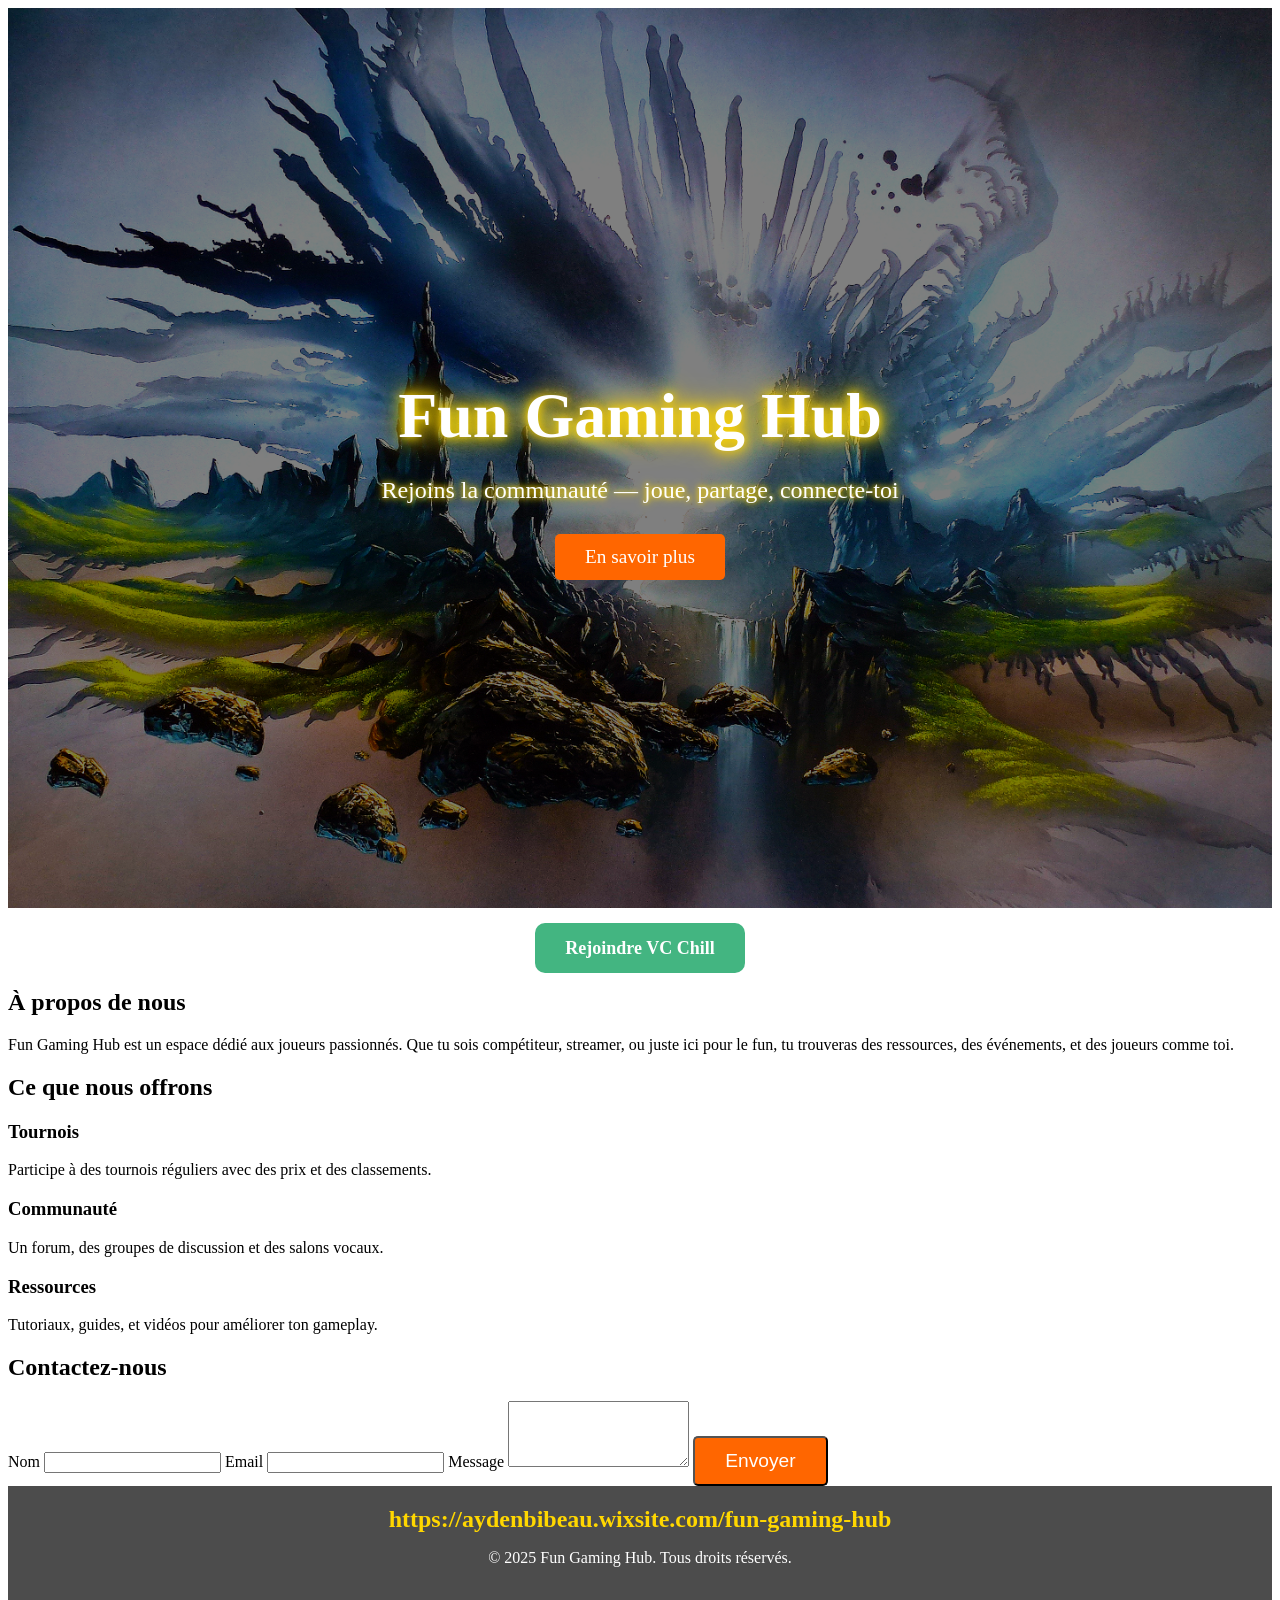
==== index.html @ 8ad6d96a "Update index.html" ====
<!DOCTYPE html>
<html lang="fr">
<head>
  <meta charset="UTF-8" />
  <meta name="viewport" content="width=device-width, initial-scale=1.0" />
  <title>Fun Gaming Hub</title>
  <link rel="stylesheet" href="style.css" />
  <style>
    /* Footer link */
    .footer-link {
      color: #FFD700;
      text-decoration: none;
      font-size: 24px;
      font-weight: bold;
      transition: all 0.3s ease;
    }
    .footer-link:hover {
      color: #FFFFFF;
      text-shadow: 0 0 10px #FFD700, 0 0 20px #FFD700, 0 0 30px #FFD700;
      transform: scale(1.1);
    }

    /* Hero / Background */
    .hero {
      background-image: url('telechjarger.png'); /* ton image de fond */
      background-size: cover;
      background-position: center;
      background-repeat: no-repeat;
      height: 100vh;
      display: flex;
      align-items: center;
      justify-content: center;
      text-align: center;
      position: relative;
    }
    .hero::after {
      content: "";
      position: absolute;
      top: 0;
      left: 0;
      width: 100%;
      height: 100%;
      background: rgba(0, 0, 0, 0.5); /* overlay sombre pour texte */
    }
    .hero-content {
      position: relative;
      z-index: 1;
      max-width: 800px;
      padding: 20px;
      color: #fff;
    }
    .hero h1 {
      font-size: 4rem;
      margin-bottom: 20px;
      text-shadow: 0 0 10px #FFD700, 0 0 20px #FFD700, 0 0 30px #FFD700; /* néon */
    }
    .hero p {
      font-size: 1.5rem;
      margin-bottom: 30px;
      text-shadow: 0 0 5px #FFD700, 0 0 10px #FFD700;
    }
    .btn {
      display: inline-block;
      padding: 12px 30px;
      background-color: #ff6600;
      color: #fff;
      text-decoration: none;
      font-size: 1.2rem;
      border-radius: 5px;
      transition: background-color 0.3s;
    }
    .btn:hover {
      background-color: #e55a00;
    }
  </style>
</head>
<body>

  <!-- Header / Hero -->
  <header class="hero">
    <div class="hero-content">
      <h1>Fun Gaming Hub</h1>
      <p>Rejoins la communauté — joue, partage, connecte-toi</p>
      <a href="#about" class="btn">En savoir plus</a>
    </div>
  </header>

  <!-- Bouton Discord -->
  <div style="text-align:center; margin: 30px 0;">
    <a href="https://discord.com/channels/1441257208003432491/1441258520224993310" target="_blank"
       style="padding: 15px 30px; background-color: #43B581; color: white;
              text-decoration: none; font-size: 18px; border-radius: 10px; font-weight: bold;">
      Rejoindre VC Chill
    </a>
  </div>

  <!-- Section À propos -->
  <section id="about" class="section about">
    <div class="container">
      <h2>À propos de nous</h2>
      <p>
        Fun Gaming Hub est un espace dédié aux joueurs passionnés. Que tu sois
        compétiteur, streamer, ou juste ici pour le fun, tu trouveras des ressources,
        des événements, et des joueurs comme toi.
      </p>
    </div>
  </section>

  <!-- Section Services / Fonctionnalités -->
  <section id="features" class="section features">
    <div class="container">
      <h2>Ce que nous offrons</h2>
      <div class="feature-list">
        <div class="feature-item">
          <h3>Tournois</h3>
          <p>Participe à des tournois réguliers avec des prix et des classements.</p>
        </div>
        <div class="feature-item">
          <h3>Communauté</h3>
          <p>Un forum, des groupes de discussion et des salons vocaux.</p>
        </div>
        <div class="feature-item">
          <h3>Ressources</h3>
          <p>Tutoriaux, guides, et vidéos pour améliorer ton gameplay.</p>
        </div>
      </div>
    </div>
  </section>

  <!-- Section Contact -->
  <section id="contact" class="section contact">
    <div class="container">
      <h2>Contactez-nous</h2>
      <form action="#" method="post">
        <label for="name">Nom</label>
        <input type="text" id="name" name="name" required />

        <label for="email">Email</label>
        <input type="email" id="email" name="email" required />

        <label for="message">Message</label>
        <textarea id="message" name="message" rows="4" required></textarea>

        <button type="submit" class="btn">Envoyer</button>
      </form>
    </div>
  </section>

  <!-- Footer -->
  <footer class="footer" style="text-align: center; padding: 20px; background-color: rgba(0,0,0,0.7); color: white;">
    <a href="https://aydenbibeau.wixsite.com/fun-gaming-hub" target="_blank" class="footer-link">
      https://aydenbibeau.wixsite.com/fun-gaming-hub
    </a>
    <p>&copy; 2025 Fun Gaming Hub. Tous droits réservés.</p>
  </footer>

  <!-- JS -->
  <script src="script.js"></script>

</body>
</html>
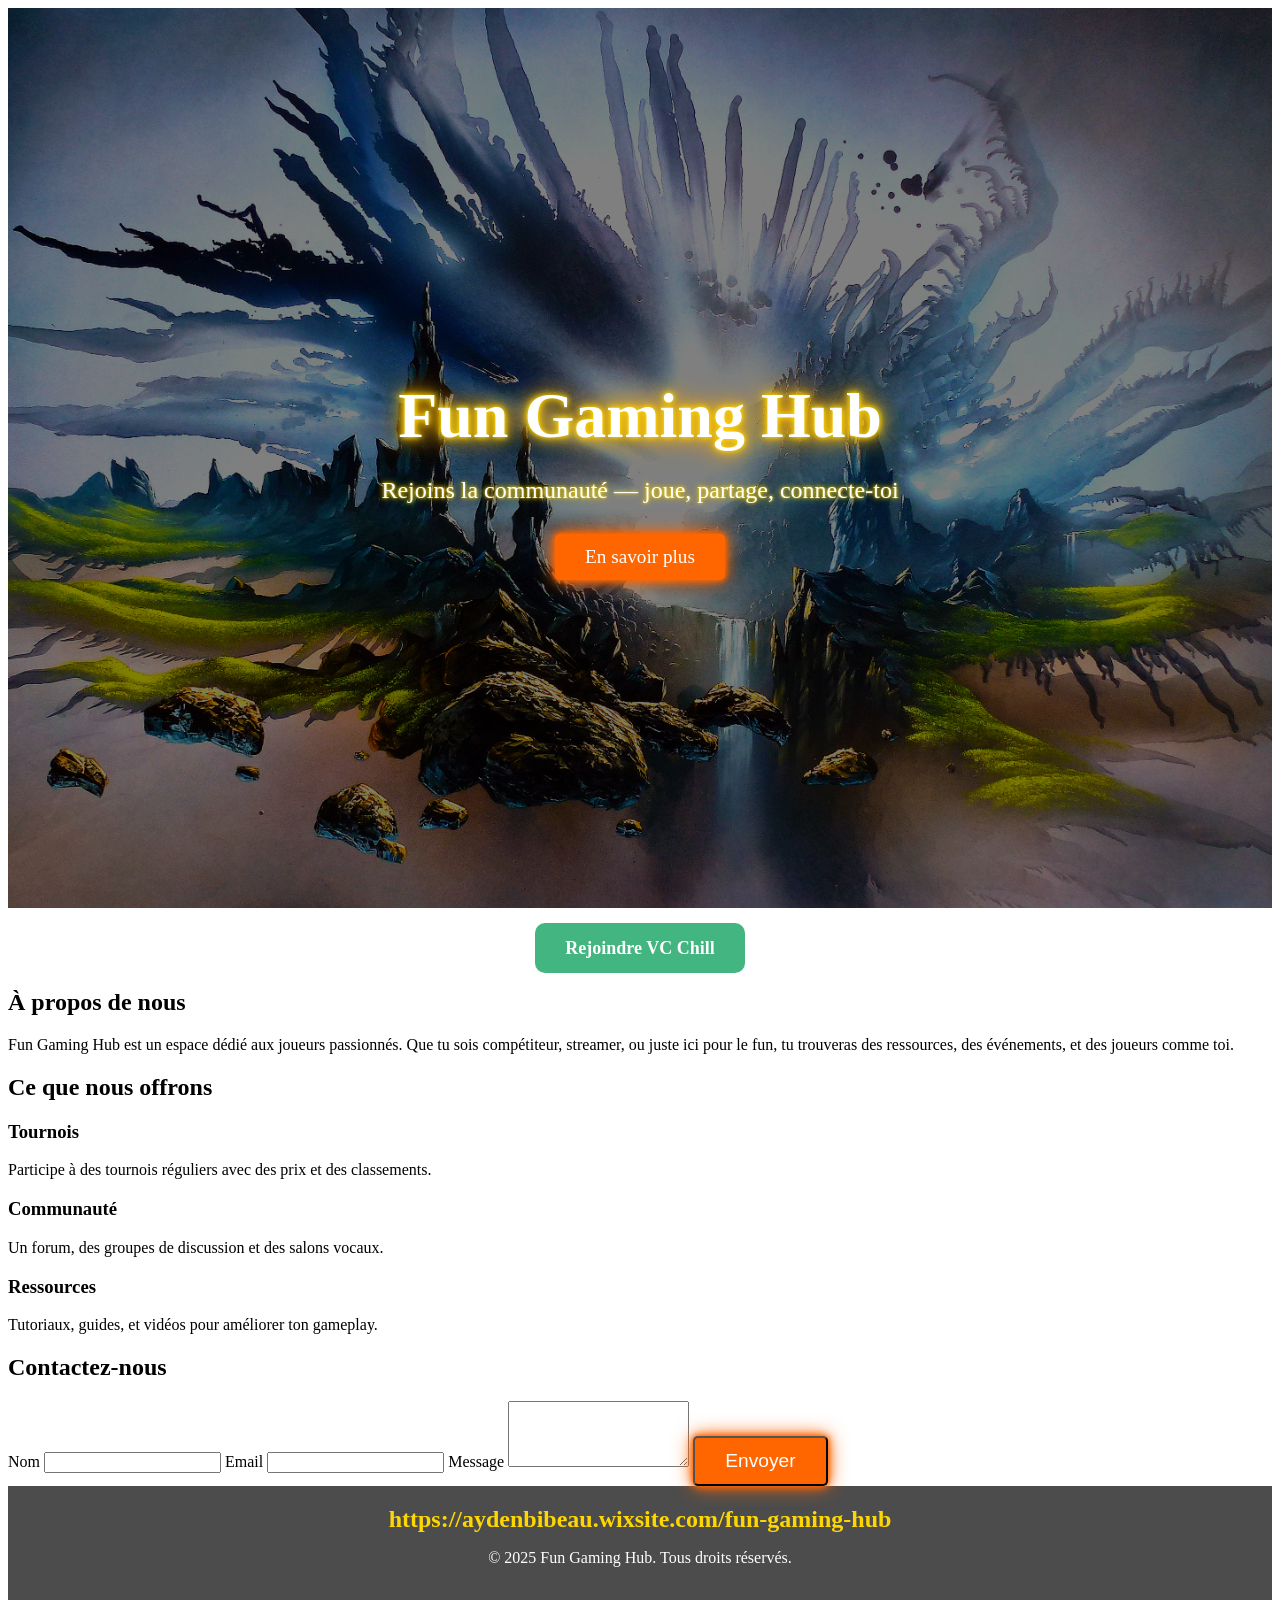
==== commit 58926c3e: "Update index.html" ====
--- a/index.html
+++ b/index.html
@@ -40,7 +40,7 @@
       left: 0;
       width: 100%;
       height: 100%;
-      background: rgba(0, 0, 0, 0.5); /* overlay sombre pour texte */
+      background: rgba(0, 0, 0, 0.5);
     }
     .hero-content {
       position: relative;
@@ -49,16 +49,46 @@
       padding: 20px;
       color: #fff;
     }
+
+    /* Néon animé pour le titre */
     .hero h1 {
       font-size: 4rem;
       margin-bottom: 20px;
-      text-shadow: 0 0 10px #FFD700, 0 0 20px #FFD700, 0 0 30px #FFD700; /* néon */
+      text-shadow:
+        0 0 5px #FFD700,
+        0 0 10px #FFD700,
+        0 0 20px #FFAA00,
+        0 0 30px #FFAA00;
+      animation: neon 1.5s ease-in-out infinite alternate;
     }
+
+    @keyframes neon {
+      from {
+        text-shadow:
+          0 0 5px #FFD700,
+          0 0 10px #FFD700,
+          0 0 20px #FFAA00,
+          0 0 30px #FFAA00;
+      }
+      to {
+        text-shadow:
+          0 0 10px #FFD700,
+          0 0 20px #FFD700,
+          0 0 30px #FFAA00,
+          0 0 40px #FFAA00;
+      }
+    }
+
+    /* Néon léger pour le paragraphe */
     .hero p {
       font-size: 1.5rem;
       margin-bottom: 30px;
-      text-shadow: 0 0 5px #FFD700, 0 0 10px #FFD700;
+      text-shadow:
+        0 0 3px #FFD700,
+        0 0 6px #FFD700;
     }
+
+    /* Bouton animé néon */
     .btn {
       display: inline-block;
       padding: 12px 30px;
@@ -67,10 +97,13 @@
       text-decoration: none;
       font-size: 1.2rem;
       border-radius: 5px;
-      transition: background-color 0.3s;
+      transition: all 0.3s ease;
+      box-shadow: 0 0 5px #FF6600, 0 0 10px #FF6600, 0 0 20px #FF6600;
     }
     .btn:hover {
       background-color: #e55a00;
+      box-shadow: 0 0 10px #FF6600, 0 0 20px #FF6600, 0 0 40px #FF6600;
+      transform: scale(1.05);
     }
   </style>
 </head>
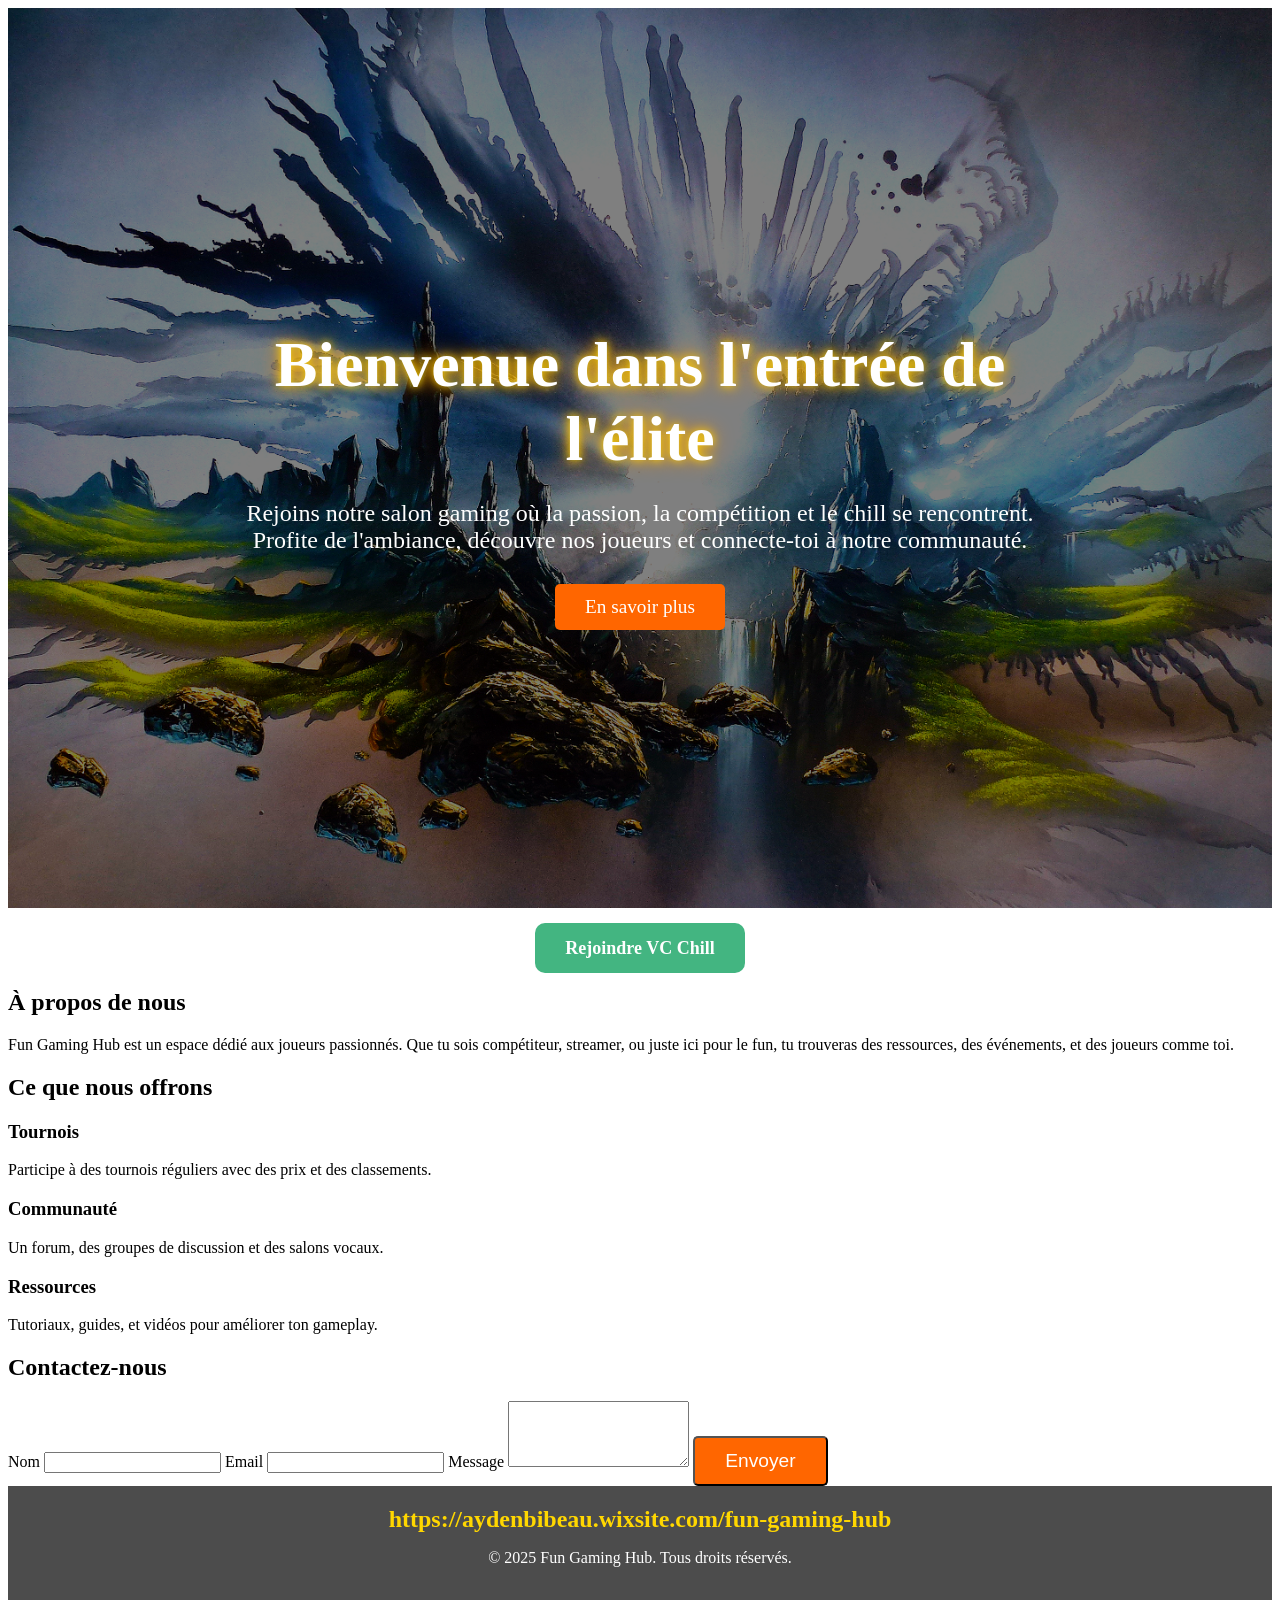
==== commit 6fef68fd: "Update index.html" ====
--- a/index.html
+++ b/index.html
@@ -6,20 +6,6 @@
   <title>Fun Gaming Hub</title>
   <link rel="stylesheet" href="style.css" />
   <style>
-    /* Footer link */
-    .footer-link {
-      color: #FFD700;
-      text-decoration: none;
-      font-size: 24px;
-      font-weight: bold;
-      transition: all 0.3s ease;
-    }
-    .footer-link:hover {
-      color: #FFFFFF;
-      text-shadow: 0 0 10px #FFD700, 0 0 20px #FFD700, 0 0 30px #FFD700;
-      transform: scale(1.1);
-    }
-
     /* Hero / Background */
     .hero {
       background-image: url('telechjarger.png'); /* ton image de fond */
@@ -33,6 +19,7 @@
       text-align: center;
       position: relative;
     }
+
     .hero::after {
       content: "";
       position: absolute;
@@ -40,8 +27,9 @@
       left: 0;
       width: 100%;
       height: 100%;
-      background: rgba(0, 0, 0, 0.5);
+      background: rgba(0, 0, 0, 0.5); /* overlay sombre */
     }
+
     .hero-content {
       position: relative;
       z-index: 1;
@@ -50,45 +38,17 @@
       color: #fff;
     }
 
-    /* Néon animé pour le titre */
     .hero h1 {
       font-size: 4rem;
       margin-bottom: 20px;
-      text-shadow:
-        0 0 5px #FFD700,
-        0 0 10px #FFD700,
-        0 0 20px #FFAA00,
-        0 0 30px #FFAA00;
-      animation: neon 1.5s ease-in-out infinite alternate;
+      text-shadow: 0 0 10px #FFD700, 0 0 20px #FF8C00; /* effet néon */
     }
 
-    @keyframes neon {
-      from {
-        text-shadow:
-          0 0 5px #FFD700,
-          0 0 10px #FFD700,
-          0 0 20px #FFAA00,
-          0 0 30px #FFAA00;
-      }
-      to {
-        text-shadow:
-          0 0 10px #FFD700,
-          0 0 20px #FFD700,
-          0 0 30px #FFAA00,
-          0 0 40px #FFAA00;
-      }
-    }
-
-    /* Néon léger pour le paragraphe */
     .hero p {
       font-size: 1.5rem;
       margin-bottom: 30px;
-      text-shadow:
-        0 0 3px #FFD700,
-        0 0 6px #FFD700;
     }
 
-    /* Bouton animé néon */
     .btn {
       display: inline-block;
       padding: 12px 30px;
@@ -97,13 +57,26 @@
       text-decoration: none;
       font-size: 1.2rem;
       border-radius: 5px;
-      transition: all 0.3s ease;
-      box-shadow: 0 0 5px #FF6600, 0 0 10px #FF6600, 0 0 20px #FF6600;
+      transition: background-color 0.3s;
     }
+
     .btn:hover {
       background-color: #e55a00;
-      box-shadow: 0 0 10px #FF6600, 0 0 20px #FF6600, 0 0 40px #FF6600;
-      transform: scale(1.05);
+    }
+
+    /* Footer link */
+    .footer-link {
+      color: #FFD700;
+      text-decoration: none;
+      font-size: 24px;
+      font-weight: bold;
+      transition: all 0.3s ease;
+    }
+
+    .footer-link:hover {
+      color: #FFFFFF;
+      text-shadow: 0 0 10px #FFD700, 0 0 20px #FFD700, 0 0 30px #FFD700;
+      transform: scale(1.1);
     }
   </style>
 </head>
@@ -112,8 +85,8 @@
   <!-- Header / Hero -->
   <header class="hero">
     <div class="hero-content">
-      <h1>Fun Gaming Hub</h1>
-      <p>Rejoins la communauté — joue, partage, connecte-toi</p>
+      <h1>Bienvenue dans l'entrée de l'élite</h1>
+      <p>Rejoins notre salon gaming où la passion, la compétition et le chill se rencontrent. Profite de l'ambiance, découvre nos joueurs et connecte-toi à notre communauté.</p>
       <a href="#about" class="btn">En savoir plus</a>
     </div>
   </header>
@@ -132,9 +105,7 @@
     <div class="container">
       <h2>À propos de nous</h2>
       <p>
-        Fun Gaming Hub est un espace dédié aux joueurs passionnés. Que tu sois
-        compétiteur, streamer, ou juste ici pour le fun, tu trouveras des ressources,
-        des événements, et des joueurs comme toi.
+        Fun Gaming Hub est un espace dédié aux joueurs passionnés. Que tu sois compétiteur, streamer, ou juste ici pour le fun, tu trouveras des ressources, des événements, et des joueurs comme toi.
       </p>
     </div>
   </section>
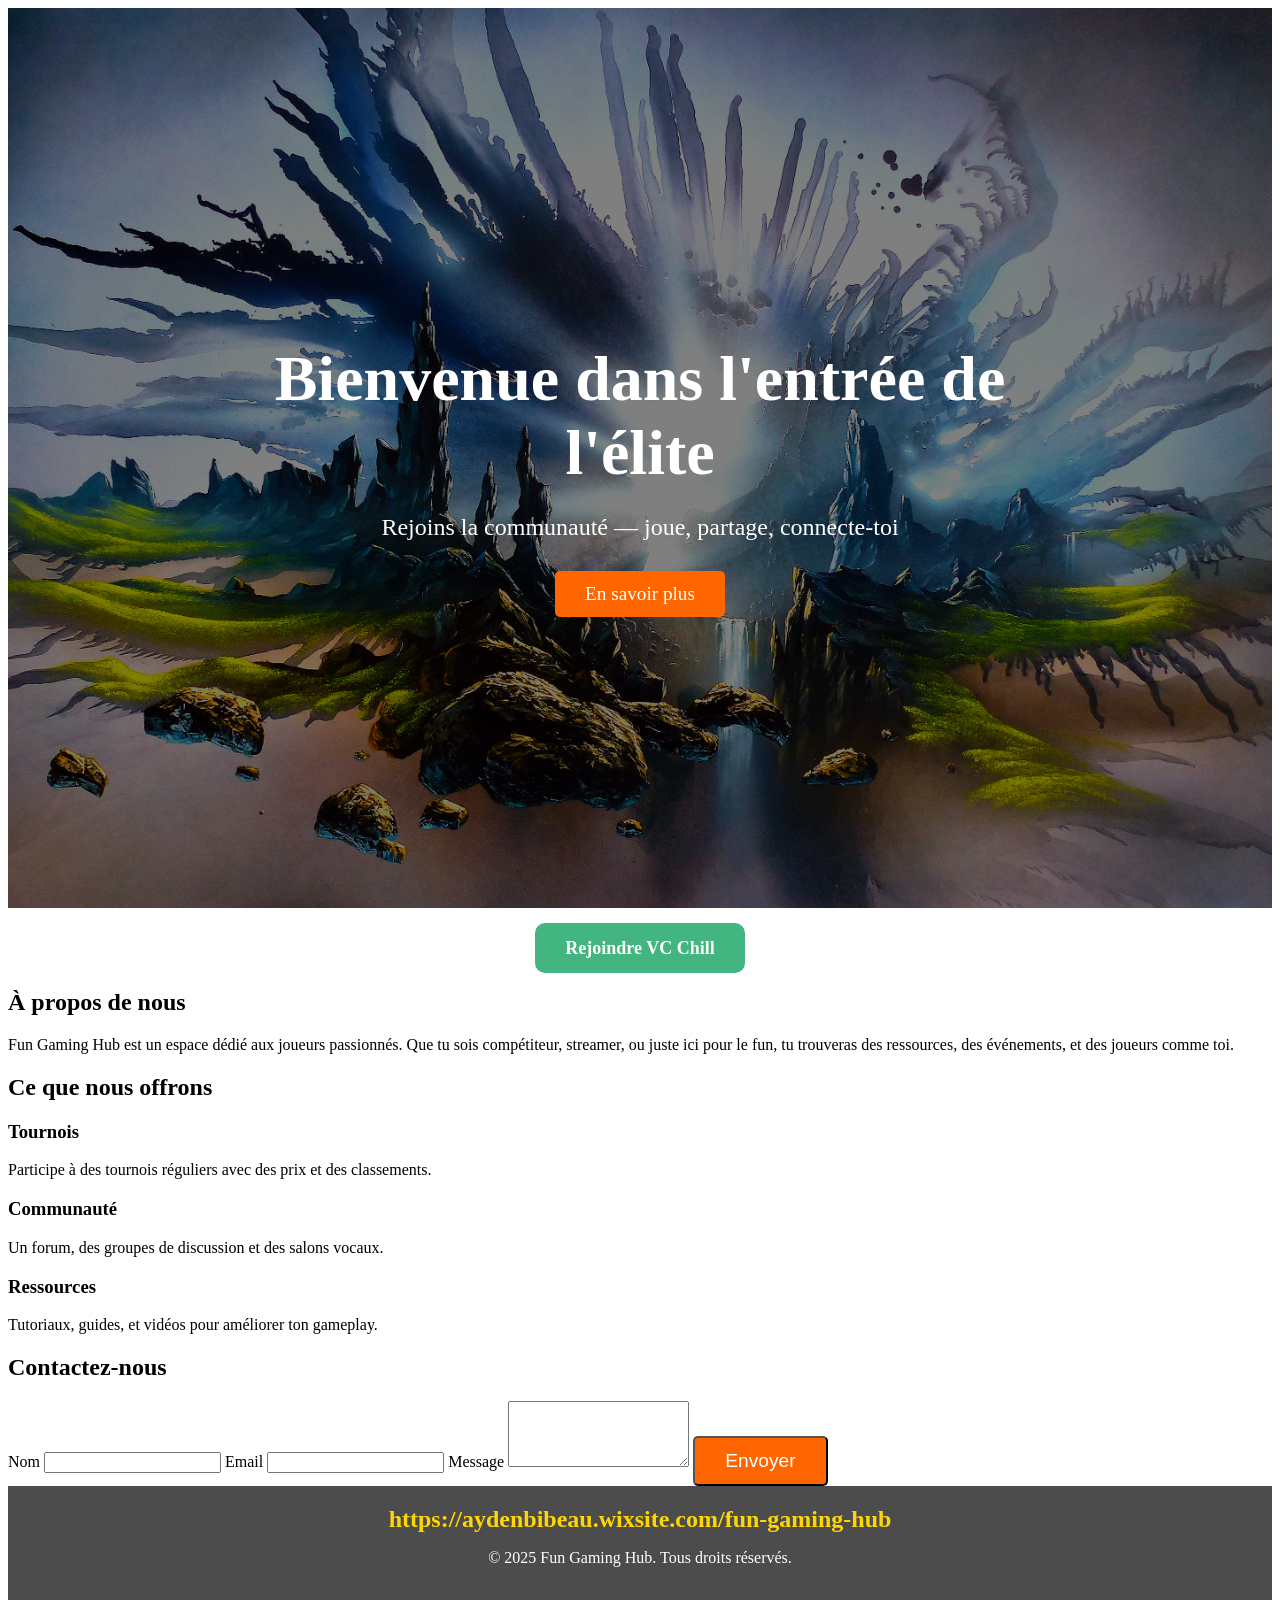
==== commit b24be096: "Update index.html" ====
--- a/index.html
+++ b/index.html
@@ -6,9 +6,23 @@
   <title>Fun Gaming Hub</title>
   <link rel="stylesheet" href="style.css" />
   <style>
+    /* Footer link */
+    .footer-link {
+      color: #FFD700;
+      text-decoration: none;
+      font-size: 24px;
+      font-weight: bold;
+      transition: all 0.3s ease;
+    }
+    .footer-link:hover {
+      color: #FFFFFF;
+      text-shadow: 0 0 10px #FFD700, 0 0 20px #FFD700, 0 0 30px #FFD700;
+      transform: scale(1.1);
+    }
+
     /* Hero / Background */
     .hero {
-      background-image: url('telechjarger.png'); /* ton image de fond */
+      background-image: url('telechjarger.png');
       background-size: cover;
       background-position: center;
       background-repeat: no-repeat;
@@ -19,7 +33,6 @@
       text-align: center;
       position: relative;
     }
-
     .hero::after {
       content: "";
       position: absolute;
@@ -27,9 +40,8 @@
       left: 0;
       width: 100%;
       height: 100%;
-      background: rgba(0, 0, 0, 0.5); /* overlay sombre */
+      background: rgba(0, 0, 0, 0.5);
     }
-
     .hero-content {
       position: relative;
       z-index: 1;
@@ -37,18 +49,14 @@
       padding: 20px;
       color: #fff;
     }
-
     .hero h1 {
       font-size: 4rem;
       margin-bottom: 20px;
-      text-shadow: 0 0 10px #FFD700, 0 0 20px #FF8C00; /* effet néon */
     }
-
     .hero p {
       font-size: 1.5rem;
       margin-bottom: 30px;
     }
-
     .btn {
       display: inline-block;
       padding: 12px 30px;
@@ -59,24 +67,8 @@
       border-radius: 5px;
       transition: background-color 0.3s;
     }
-
     .btn:hover {
       background-color: #e55a00;
-    }
-
-    /* Footer link */
-    .footer-link {
-      color: #FFD700;
-      text-decoration: none;
-      font-size: 24px;
-      font-weight: bold;
-      transition: all 0.3s ease;
-    }
-
-    .footer-link:hover {
-      color: #FFFFFF;
-      text-shadow: 0 0 10px #FFD700, 0 0 20px #FFD700, 0 0 30px #FFD700;
-      transform: scale(1.1);
     }
   </style>
 </head>
@@ -86,7 +78,7 @@
   <header class="hero">
     <div class="hero-content">
       <h1>Bienvenue dans l'entrée de l'élite</h1>
-      <p>Rejoins notre salon gaming où la passion, la compétition et le chill se rencontrent. Profite de l'ambiance, découvre nos joueurs et connecte-toi à notre communauté.</p>
+      <p>Rejoins la communauté — joue, partage, connecte-toi</p>
       <a href="#about" class="btn">En savoir plus</a>
     </div>
   </header>
@@ -105,7 +97,9 @@
     <div class="container">
       <h2>À propos de nous</h2>
       <p>
-        Fun Gaming Hub est un espace dédié aux joueurs passionnés. Que tu sois compétiteur, streamer, ou juste ici pour le fun, tu trouveras des ressources, des événements, et des joueurs comme toi.
+        Fun Gaming Hub est un espace dédié aux joueurs passionnés. Que tu sois
+        compétiteur, streamer, ou juste ici pour le fun, tu trouveras des ressources,
+        des événements, et des joueurs comme toi.
       </p>
     </div>
   </section>
@@ -152,7 +146,7 @@
 
   <!-- Footer -->
   <footer class="footer" style="text-align: center; padding: 20px; background-color: rgba(0,0,0,0.7); color: white;">
-    <a href="https://aydenbibeau.wixsite.com/fun-gaming-hub" target="_blank" class="footer-link">
+    <a href="https://kitsuneblaze.wixsite.com/fun-gaming-hub" target="_blank" class="footer-link">
       https://aydenbibeau.wixsite.com/fun-gaming-hub
     </a>
     <p>&copy; 2025 Fun Gaming Hub. Tous droits réservés.</p>
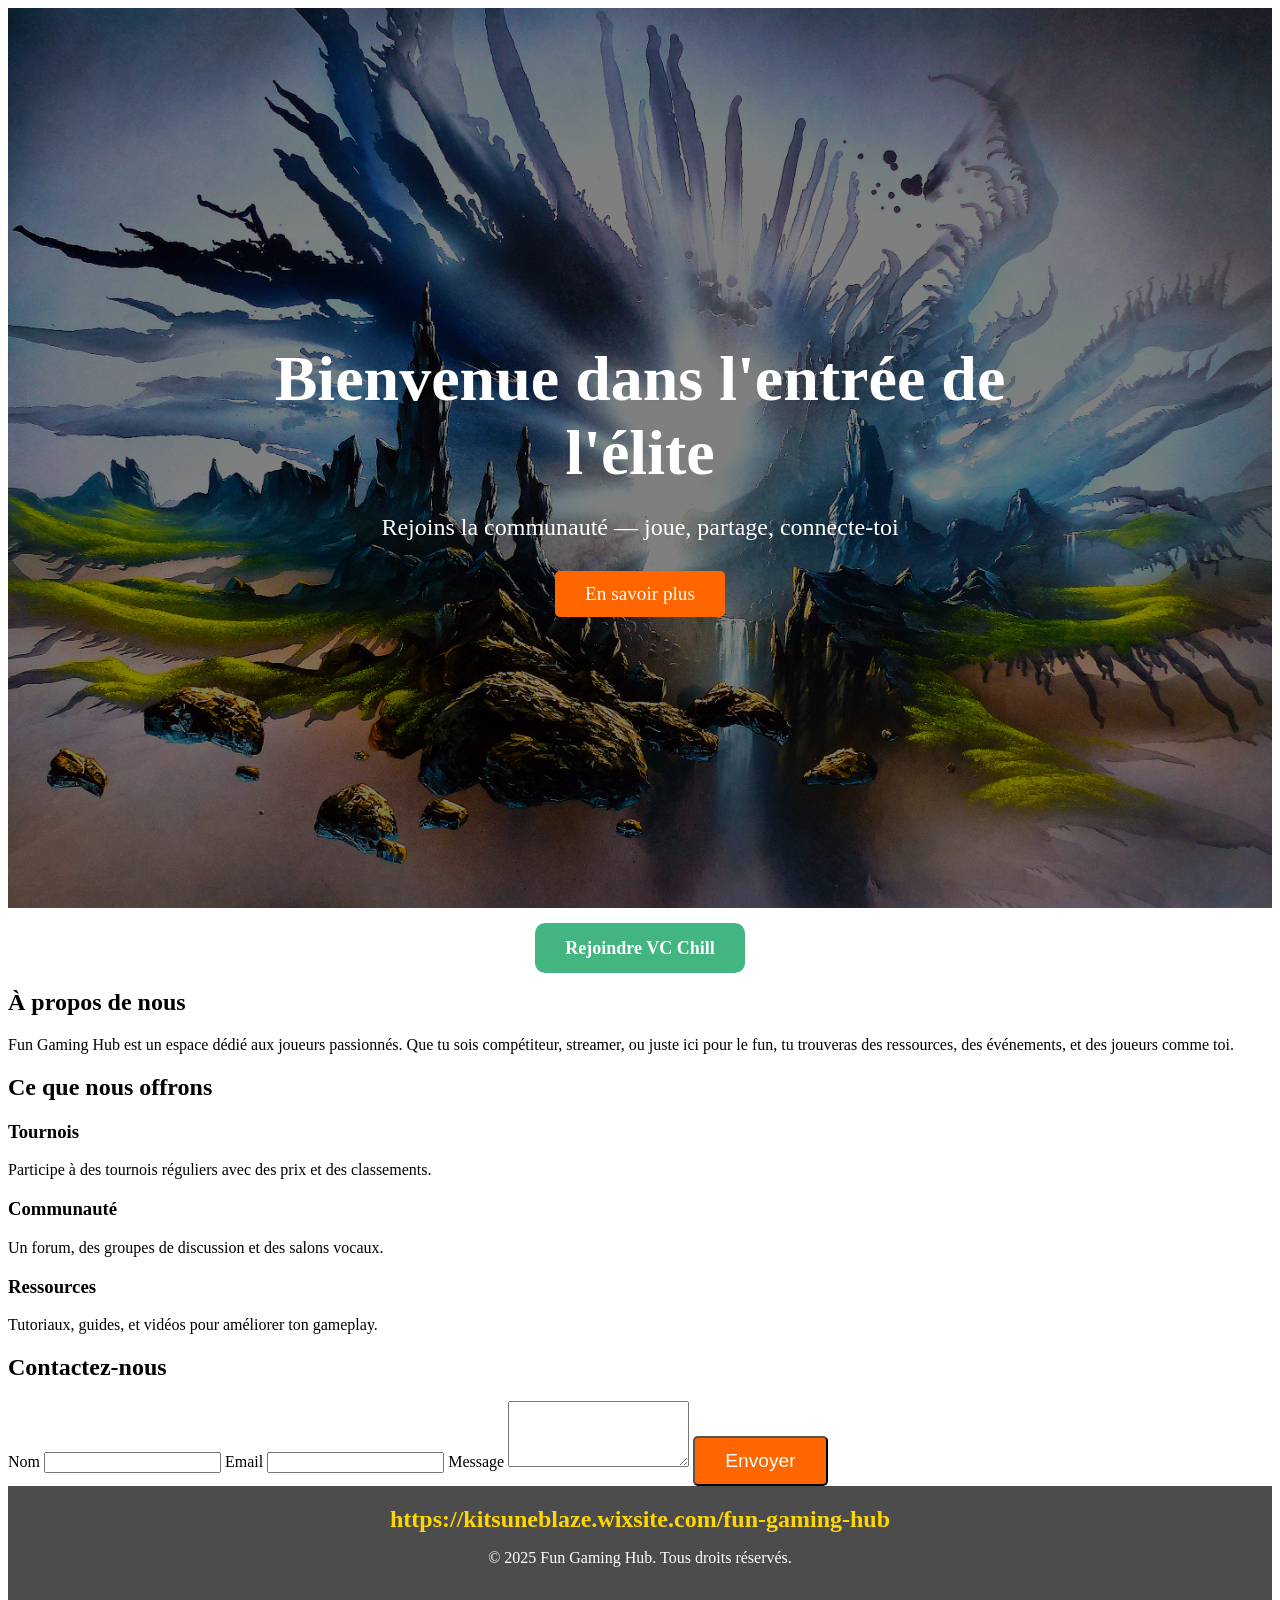
==== commit 67867449: "Update index.html" ====
--- a/index.html
+++ b/index.html
@@ -147,7 +147,7 @@
   <!-- Footer -->
   <footer class="footer" style="text-align: center; padding: 20px; background-color: rgba(0,0,0,0.7); color: white;">
     <a href="https://kitsuneblaze.wixsite.com/fun-gaming-hub" target="_blank" class="footer-link">
-      https://aydenbibeau.wixsite.com/fun-gaming-hub
+      https://kitsuneblaze.wixsite.com/fun-gaming-hub
     </a>
     <p>&copy; 2025 Fun Gaming Hub. Tous droits réservés.</p>
   </footer>
@@ -157,3 +157,4 @@
 
 </body>
 </html>
+
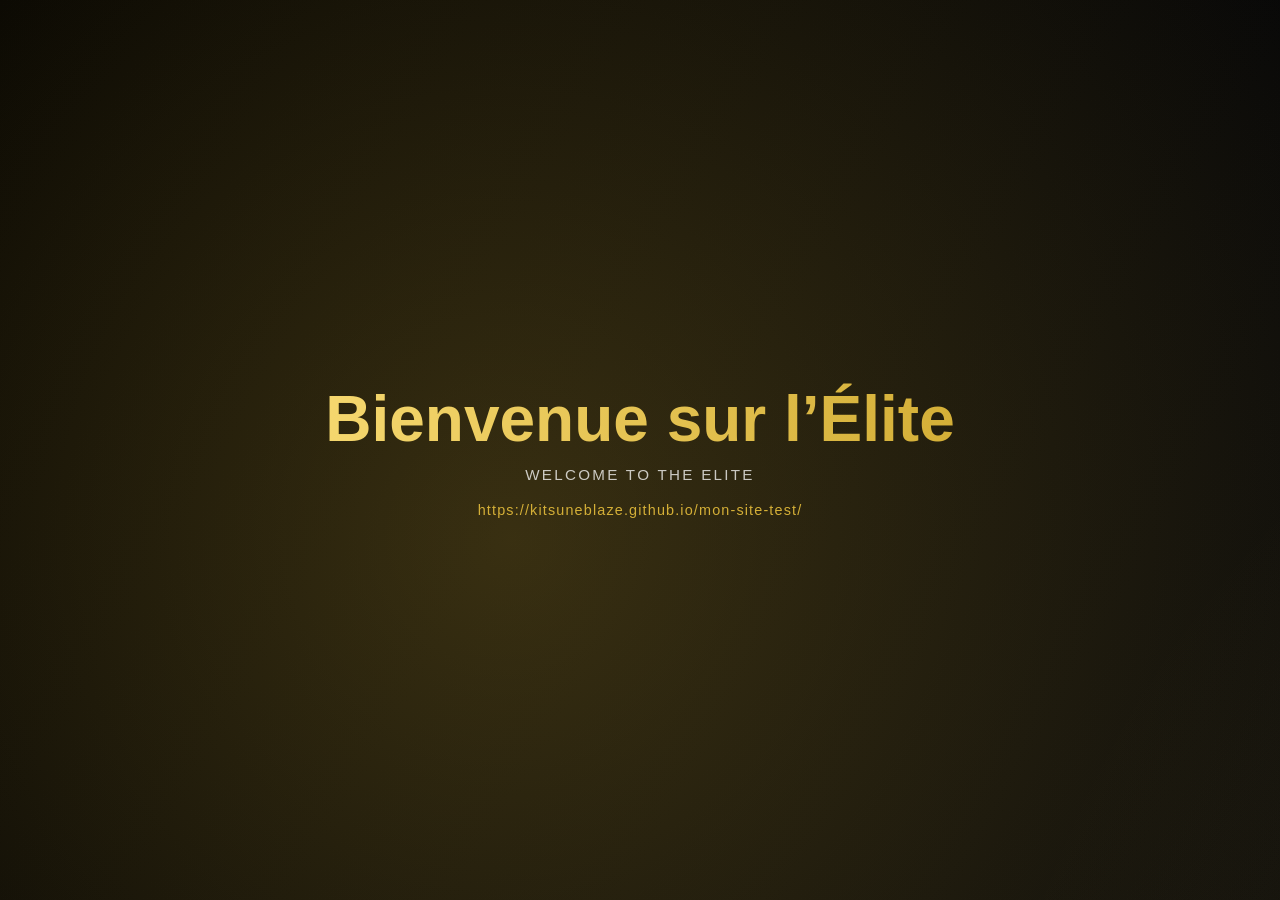
==== commit e0682900: "Update index.html" ====
--- a/index.html
+++ b/index.html
@@ -3,158 +3,192 @@
 <head>
   <meta charset="UTF-8" />
   <meta name="viewport" content="width=device-width, initial-scale=1.0" />
-  <title>Fun Gaming Hub</title>
-  <link rel="stylesheet" href="style.css" />
+  <title>Bienvenue sur l’Élite</title>
+
   <style>
-    /* Footer link */
-    .footer-link {
-      color: #FFD700;
+    /* === RESET === */
+    * {
+      margin: 0;
+      padding: 0;
+      box-sizing: border-box;
+      font-family: "Segoe UI", sans-serif;
+    }
+
+    body {
+      min-height: 100vh;
+      color: white;
+      overflow-x: hidden;
+    }
+
+    /* === BACKGROUND OR & NOIR ANIMÉ === */
+    body::before {
+      content: "";
+      position: fixed;
+      inset: 0;
+      background:
+        radial-gradient(circle at 20% 30%, rgba(212,175,55,0.25), transparent 40%),
+        radial-gradient(circle at 80% 70%, rgba(212,175,55,0.15), transparent 45%),
+        linear-gradient(120deg, #000000, #0b0b0b, #1a1405);
+      background-size: 200% 200%;
+      animation: goldFlow 18s ease-in-out infinite;
+      z-index: -2;
+    }
+
+    @keyframes goldFlow {
+      0% { background-position: 0% 50%; }
+      50% { background-position: 100% 50%; }
+      100% { background-position: 0% 50%; }
+    }
+
+    /* === PARTICULES NETHER === */
+    .particles {
+      position: fixed;
+      inset: 0;
+      pointer-events: none;
+      z-index: -1;
+    }
+
+    .particle {
+      position: absolute;
+      bottom: -10px;
+      width: 3px;
+      height: 3px;
+      background: rgba(212,175,55,0.8);
+      box-shadow: 0 0 6px rgba(212,175,55,0.8);
+      animation: rise linear infinite;
+      opacity: 0.8;
+    }
+
+    .particle.dark {
+      background: rgba(0,0,0,0.9);
+      box-shadow: 0 0 6px rgba(0,0,0,0.9);
+    }
+
+    @keyframes rise {
+      from {
+        transform: translateY(0) scale(1);
+        opacity: 0;
+      }
+      20% { opacity: 0.8; }
+      to {
+        transform: translateY(-110vh) scale(0.3);
+        opacity: 0;
+      }
+    }
+
+    /* === HERO === */
+    .hero {
+      height: 100vh;
+      display: flex;
+      flex-direction: column;
+      justify-content: center;
+      align-items: center;
+      text-align: center;
+      padding: 2rem;
+    }
+
+    /* TITRE PRINCIPAL */
+    .hero h1 {
+      font-size: clamp(2.5rem, 5vw, 4rem);
+      background: linear-gradient(90deg, #f5d76e, #d4af37, #f5d76e);
+      background-size: 200% auto;
+      -webkit-background-clip: text;
+      -webkit-text-fill-color: transparent;
+      animation: goldText 6s linear infinite, glowPulse 4s ease-in-out infinite;
+      margin-bottom: 0.6rem;
+    }
+
+    @keyframes goldText {
+      0% { background-position: 0% center; }
+      100% { background-position: 200% center; }
+    }
+
+    @keyframes glowPulse {
+      0%, 100% {
+        text-shadow: 0 0 10px rgba(212,175,55,0.3);
+      }
+      50% {
+        text-shadow: 0 0 25px rgba(212,175,55,0.7);
+      }
+    }
+
+    /* SOUS-TEXTE ANGLAIS */
+    .hero-sub {
+      font-size: 0.95rem;
+      letter-spacing: 0.15em;
+      text-transform: uppercase;
+      opacity: 0.75;
+      animation: fadeSlide 2.5s ease forwards;
+    }
+
+    @keyframes fadeSlide {
+      from {
+        opacity: 0;
+        transform: translateY(8px);
+      }
+      to {
+        opacity: 0.75;
+        transform: translateY(0);
+      }
+    }
+
+    /* === LIEN ANIMÉ === */
+    .hero-link {
+      margin-top: 1.2rem;
+      font-size: 0.9rem;
+      color: #d4af37;
       text-decoration: none;
-      font-size: 24px;
-      font-weight: bold;
+      letter-spacing: 0.08em;
+      position: relative;
       transition: all 0.3s ease;
     }
-    .footer-link:hover {
-      color: #FFFFFF;
-      text-shadow: 0 0 10px #FFD700, 0 0 20px #FFD700, 0 0 30px #FFD700;
-      transform: scale(1.1);
+
+    .hero-link::after {
+      content: "";
+      position: absolute;
+      left: 0;
+      bottom: -4px;
+      width: 0%;
+      height: 2px;
+      background: linear-gradient(90deg, #d4af37, #f5d76e);
+      transition: width 0.4s ease;
     }
 
-    /* Hero / Background */
-    .hero {
-      background-image: url('telechjarger.png');
-      background-size: cover;
-      background-position: center;
-      background-repeat: no-repeat;
-      height: 100vh;
-      display: flex;
-      align-items: center;
-      justify-content: center;
-      text-align: center;
-      position: relative;
+    .hero-link:hover {
+      color: #f5d76e;
+      text-shadow: 0 0 12px rgba(212,175,55,0.6);
     }
-    .hero::after {
-      content: "";
-      position: absolute;
-      top: 0;
-      left: 0;
+
+    .hero-link:hover::after {
       width: 100%;
-      height: 100%;
-      background: rgba(0, 0, 0, 0.5);
-    }
-    .hero-content {
-      position: relative;
-      z-index: 1;
-      max-width: 800px;
-      padding: 20px;
-      color: #fff;
-    }
-    .hero h1 {
-      font-size: 4rem;
-      margin-bottom: 20px;
-    }
-    .hero p {
-      font-size: 1.5rem;
-      margin-bottom: 30px;
-    }
-    .btn {
-      display: inline-block;
-      padding: 12px 30px;
-      background-color: #ff6600;
-      color: #fff;
-      text-decoration: none;
-      font-size: 1.2rem;
-      border-radius: 5px;
-      transition: background-color 0.3s;
-    }
-    .btn:hover {
-      background-color: #e55a00;
     }
   </style>
 </head>
 <body>
 
-  <!-- Header / Hero -->
-  <header class="hero">
-    <div class="hero-content">
-      <h1>Bienvenue dans l'entrée de l'élite</h1>
-      <p>Rejoins la communauté — joue, partage, connecte-toi</p>
-      <a href="#about" class="btn">En savoir plus</a>
-    </div>
-  </header>
-
-  <!-- Bouton Discord -->
-  <div style="text-align:center; margin: 30px 0;">
-    <a href="https://discord.com/channels/1441257208003432491/1441258520224993310" target="_blank"
-       style="padding: 15px 30px; background-color: #43B581; color: white;
-              text-decoration: none; font-size: 18px; border-radius: 10px; font-weight: bold;">
-      Rejoindre VC Chill
-    </a>
+  <!-- PARTICULES -->
+  <div class="particles">
+    <span class="particle" style="left:5%; animation-duration:14s;"></span>
+    <span class="particle dark" style="left:15%; animation-duration:18s;"></span>
+    <span class="particle" style="left:30%; animation-duration:12s;"></span>
+    <span class="particle dark" style="left:45%; animation-duration:20s;"></span>
+    <span class="particle" style="left:60%; animation-duration:16s;"></span>
+    <span class="particle dark" style="left:75%; animation-duration:22s;"></span>
+    <span class="particle" style="left:90%; animation-duration:15s;"></span>
   </div>
 
-  <!-- Section À propos -->
-  <section id="about" class="section about">
-    <div class="container">
-      <h2>À propos de nous</h2>
-      <p>
-        Fun Gaming Hub est un espace dédié aux joueurs passionnés. Que tu sois
-        compétiteur, streamer, ou juste ici pour le fun, tu trouveras des ressources,
-        des événements, et des joueurs comme toi.
-      </p>
-    </div>
+  <!-- HERO -->
+  <section class="hero">
+    <h1>Bienvenue sur l’Élite</h1>
+    <small class="hero-sub">Welcome to the Elite</small>
+
+    <a
+      href="https://kitsuneblaze.github.io/mon-site-test/"
+      class="hero-link"
+      target="_blank">
+      https://kitsuneblaze.github.io/mon-site-test/
+    </a>
   </section>
-
-  <!-- Section Services / Fonctionnalités -->
-  <section id="features" class="section features">
-    <div class="container">
-      <h2>Ce que nous offrons</h2>
-      <div class="feature-list">
-        <div class="feature-item">
-          <h3>Tournois</h3>
-          <p>Participe à des tournois réguliers avec des prix et des classements.</p>
-        </div>
-        <div class="feature-item">
-          <h3>Communauté</h3>
-          <p>Un forum, des groupes de discussion et des salons vocaux.</p>
-        </div>
-        <div class="feature-item">
-          <h3>Ressources</h3>
-          <p>Tutoriaux, guides, et vidéos pour améliorer ton gameplay.</p>
-        </div>
-      </div>
-    </div>
-  </section>
-
-  <!-- Section Contact -->
-  <section id="contact" class="section contact">
-    <div class="container">
-      <h2>Contactez-nous</h2>
-      <form action="#" method="post">
-        <label for="name">Nom</label>
-        <input type="text" id="name" name="name" required />
-
-        <label for="email">Email</label>
-        <input type="email" id="email" name="email" required />
-
-        <label for="message">Message</label>
-        <textarea id="message" name="message" rows="4" required></textarea>
-
-        <button type="submit" class="btn">Envoyer</button>
-      </form>
-    </div>
-  </section>
-
-  <!-- Footer -->
-  <footer class="footer" style="text-align: center; padding: 20px; background-color: rgba(0,0,0,0.7); color: white;">
-    <a href="https://kitsuneblaze.wixsite.com/fun-gaming-hub" target="_blank" class="footer-link">
-      https://kitsuneblaze.wixsite.com/fun-gaming-hub
-    </a>
-    <p>&copy; 2025 Fun Gaming Hub. Tous droits réservés.</p>
-  </footer>
-
-  <!-- JS -->
-  <script src="script.js"></script>
 
 </body>
 </html>
-
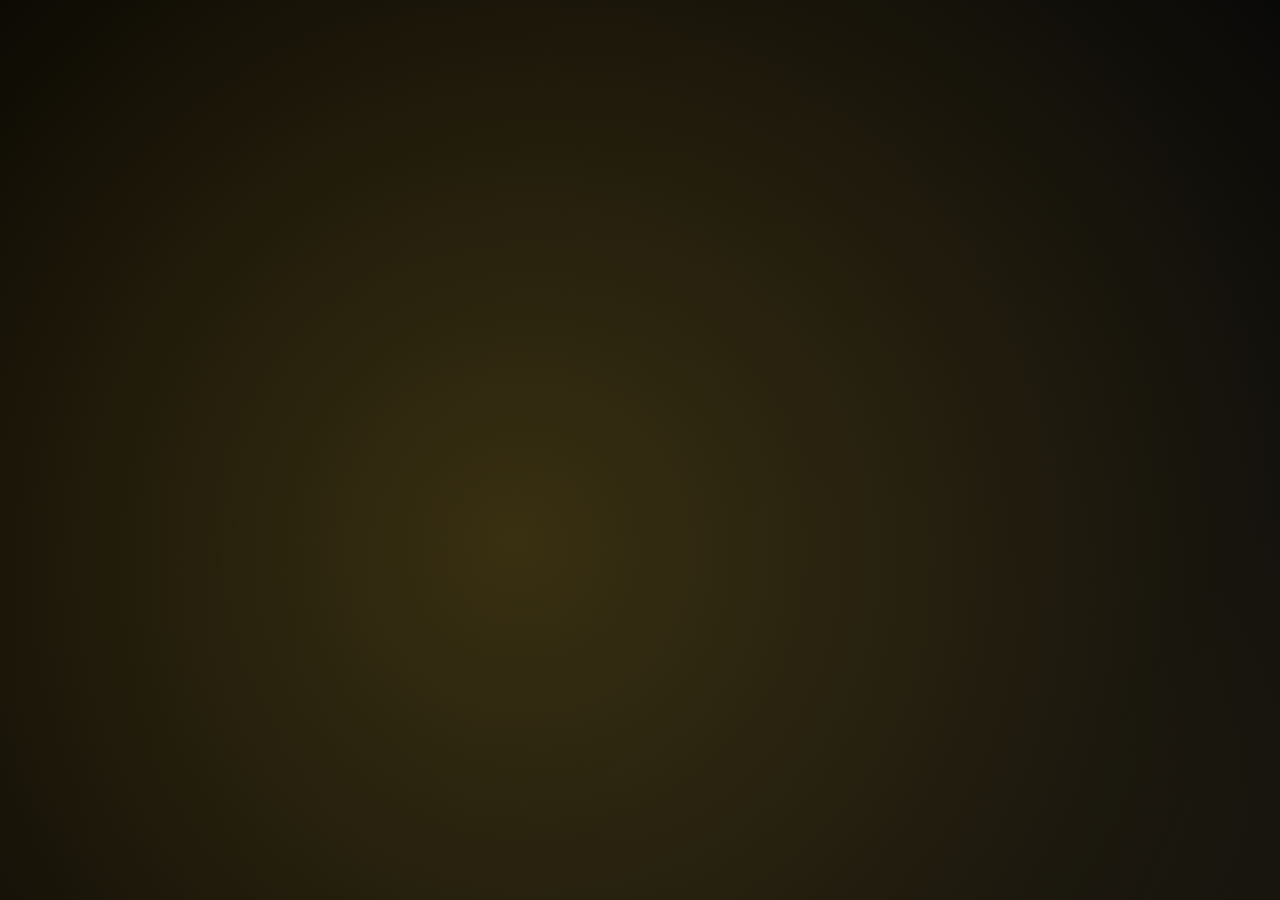
==== commit 8761e9c3: "Update index.html" ====
--- a/index.html
+++ b/index.html
@@ -3,15 +3,15 @@
 <head>
   <meta charset="UTF-8" />
   <meta name="viewport" content="width=device-width, initial-scale=1.0" />
-  <title>Bienvenue sur l’Élite</title>
+  <title>Serveur Minecraft – Accueil</title>
 
   <style>
-    /* === RESET === */
+    /* Reset basique */
     * {
       margin: 0;
       padding: 0;
       box-sizing: border-box;
-      font-family: "Segoe UI", sans-serif;
+      font-family: 'Segoe UI', sans-serif;
     }
 
     body {
@@ -31,7 +31,7 @@
         linear-gradient(120deg, #000000, #0b0b0b, #1a1405);
       background-size: 200% 200%;
       animation: goldFlow 18s ease-in-out infinite;
-      z-index: -2;
+      z-index: -1;
     }
 
     @keyframes goldFlow {
@@ -40,12 +40,154 @@
       100% { background-position: 0% 50%; }
     }
 
-    /* === PARTICULES NETHER === */
+    /* === HERO === */
+    .hero {
+      height: 100vh;
+      display: flex;
+      flex-direction: column;
+      justify-content: center;
+      align-items: center;
+      text-align: center;
+      padding: 2rem;
+      backdrop-filter: blur(2px);
+    }
+
+    .hero h1 {
+      font-size: clamp(2.5rem, 5vw, 4rem);
+      background: linear-gradient(90deg, #f5d76e, #d4af37, #f5d76e);
+      background-size: 200% auto;
+      -webkit-background-clip: text;
+      -webkit-text-fill-color: transparent;
+      animation: goldText 6s linear infinite;
+      margin-bottom: 1rem;
+    }
+
+    @keyframes goldText {
+      0% { background-position: 0% center; }
+      100% { background-position: 200% center; }
+    }
+
+    /* === TEXTE HERO PRO ANIMÉ === */
+    .hero h1 {
+      animation: goldText 6s linear infinite, glowPulse 4s ease-in-out infinite;
+    }
+
+    .hero-sub {
+      margin-top: 0.5rem;
+      font-size: 0.95rem;
+      letter-spacing: 0.15em;
+      text-transform: uppercase;
+      opacity: 0.75;
+      animation: fadeSlide 3s ease forwards;
+    }
+
+    @keyframes glowPulse {
+      0%, 100% {
+        text-shadow: 0 0 10px rgba(212,175,55,0.3);
+      }
+      50% {
+        text-shadow: 0 0 25px rgba(212,175,55,0.7);
+      }
+    }
+
+    @keyframes fadeSlide {
+      from {
+        opacity: 0;
+        transform: translateY(8px);
+      }
+      to {
+        opacity: 0.75;
+        transform: translateY(0);
+      }
+    }
+
+    /* === LIEN ANIMÉ === */
+    .hero-link {
+      margin-top: 1rem;
+      font-size: 0.95rem;
+      color: #f5d76e;
+      text-decoration: none;
+      letter-spacing: 0.08em;
+      opacity: 0.85;
+      transition: all 0.35s ease;
+      position: relative;
+    }
+
+    .hero-link::after {
+      content: "";
+      position: absolute;
+      left: 0;
+      bottom: -4px;
+      width: 0;
+      height: 2px;
+      background: linear-gradient(90deg, #d4af37, #f5d76e);
+      transition: width 0.35s ease;
+    }
+
+    .hero-link:hover {
+      opacity: 1;
+      transform: scale(1.05);
+      text-shadow: 0 0 15px rgba(212,175,55,0.6);
+    }
+
+    .hero-link:hover::after {
+      width: 100%;
+    }
+      to {
+        opacity: 0.75;
+        transform: translateY(0);
+      }
+    }
+    }
+
+    .hero p {
+      max-width: 600px;
+      font-size: 1.2rem;
+      opacity: 0.85;
+      margin-bottom: 2rem;
+    }
+
+    .buttons {
+      display: flex;
+      gap: 1rem;
+      flex-wrap: wrap;
+    }
+
+    .btn {
+      padding: 0.9rem 1.6rem;
+      border-radius: 999px;
+      text-decoration: none;
+      font-weight: 600;
+      transition: all 0.3s ease;
+    }
+
+    .btn-primary {
+      background: linear-gradient(135deg, #d4af37, #f5d76e);
+      color: black;
+    }
+
+    .btn-primary:hover {
+      transform: translateY(-2px);
+      box-shadow: 0 10px 25px rgba(212,175,55,0.35);
+    }
+
+    .btn-secondary {
+      border: 1px solid rgba(255,255,255,0.3);
+      color: white;
+    }
+
+    .btn-secondary:hover {
+      background: rgba(255,255,255,0.08);
+    }
+  
+
+    /* === PARTICULES STYLE NETHER (OR & NOIR) === */
     .particles {
       position: fixed;
       inset: 0;
       pointer-events: none;
-      z-index: -1;
+      overflow: hidden;
+      z-index: 0;
     }
 
     .particle {
@@ -76,118 +218,35 @@
       }
     }
 
-    /* === HERO === */
-    .hero {
-      height: 100vh;
-      display: flex;
-      flex-direction: column;
-      justify-content: center;
-      align-items: center;
-      text-align: center;
-      padding: 2rem;
-    }
-
-    /* TITRE PRINCIPAL */
-    .hero h1 {
-      font-size: clamp(2.5rem, 5vw, 4rem);
-      background: linear-gradient(90deg, #f5d76e, #d4af37, #f5d76e);
-      background-size: 200% auto;
-      -webkit-background-clip: text;
-      -webkit-text-fill-color: transparent;
-      animation: goldText 6s linear infinite, glowPulse 4s ease-in-out infinite;
-      margin-bottom: 0.6rem;
-    }
-
-    @keyframes goldText {
-      0% { background-position: 0% center; }
-      100% { background-position: 200% center; }
-    }
-
-    @keyframes glowPulse {
-      0%, 100% {
-        text-shadow: 0 0 10px rgba(212,175,55,0.3);
-      }
-      50% {
-        text-shadow: 0 0 25px rgba(212,175,55,0.7);
-      }
-    }
-
-    /* SOUS-TEXTE ANGLAIS */
-    .hero-sub {
-      font-size: 0.95rem;
-      letter-spacing: 0.15em;
-      text-transform: uppercase;
-      opacity: 0.75;
-      animation: fadeSlide 2.5s ease forwards;
-    }
-
-    @keyframes fadeSlide {
-      from {
-        opacity: 0;
-        transform: translateY(8px);
-      }
-      to {
-        opacity: 0.75;
-        transform: translateY(0);
-      }
-    }
-
-    /* === LIEN ANIMÉ === */
-    .hero-link {
-      margin-top: 1.2rem;
-      font-size: 0.9rem;
-      color: #d4af37;
-      text-decoration: none;
-      letter-spacing: 0.08em;
-      position: relative;
-      transition: all 0.3s ease;
-    }
-
-    .hero-link::after {
-      content: "";
-      position: absolute;
-      left: 0;
-      bottom: -4px;
-      width: 0%;
-      height: 2px;
-      background: linear-gradient(90deg, #d4af37, #f5d76e);
-      transition: width 0.4s ease;
-    }
-
-    .hero-link:hover {
-      color: #f5d76e;
-      text-shadow: 0 0 12px rgba(212,175,55,0.6);
-    }
-
-    .hero-link:hover::after {
-      width: 100%;
-    }
-  </style>
+
 </head>
 <body>
 
-  <!-- PARTICULES -->
+  <!-- Particules Nether -->
   <div class="particles">
-    <span class="particle" style="left:5%; animation-duration:14s;"></span>
-    <span class="particle dark" style="left:15%; animation-duration:18s;"></span>
-    <span class="particle" style="left:30%; animation-duration:12s;"></span>
-    <span class="particle dark" style="left:45%; animation-duration:20s;"></span>
-    <span class="particle" style="left:60%; animation-duration:16s;"></span>
-    <span class="particle dark" style="left:75%; animation-duration:22s;"></span>
-    <span class="particle" style="left:90%; animation-duration:15s;"></span>
+    <span class="particle" style="left:5%; animation-duration:14s; animation-delay:0s;"></span>
+    <span class="particle dark" style="left:15%; animation-duration:18s; animation-delay:3s;"></span>
+    <span class="particle" style="left:25%; animation-duration:12s; animation-delay:6s;"></span>
+    <span class="particle dark" style="left:40%; animation-duration:20s; animation-delay:2s;"></span>
+    <span class="particle" style="left:55%; animation-duration:16s; animation-delay:4s;"></span>
+    <span class="particle dark" style="left:70%; animation-duration:22s; animation-delay:1s;"></span>
+    <span class="particle" style="left:85%; animation-duration:15s; animation-delay:5s;"></span>
   </div>
 
-  <!-- HERO -->
+
+
   <section class="hero">
     <h1>Bienvenue sur l’Élite</h1>
-    <small class="hero-sub">Welcome to the Elite</small>
-
-    <a
-      href="https://kitsuneblaze.github.io/mon-site-test/"
-      class="hero-link"
-      target="_blank">
-      https://kitsuneblaze.github.io/mon-site-test/
-    </a>
+      <small class="hero-sub">Welcome to the Elite</small>
+      <a href="https://xkitsuneblazex1.wixsite.com/super-gamer-communit" class="hero-link" target="_blank">https://xkitsuneblazex1.wixsite.com/super-gamer-communit</a>
+    <p>
+      Un serveur Minecraft chill orienté build, créativité et bonne ambiance.
+      Joue tranquille, construis librement.
+    </p>
+    <div class="buttons">
+      <a href="#" class="btn btn-primary">Rejoindre le serveur</a>
+      <a href="#" class="btn btn-secondary">Discord</a>
+    </div>
   </section>
 
 </body>
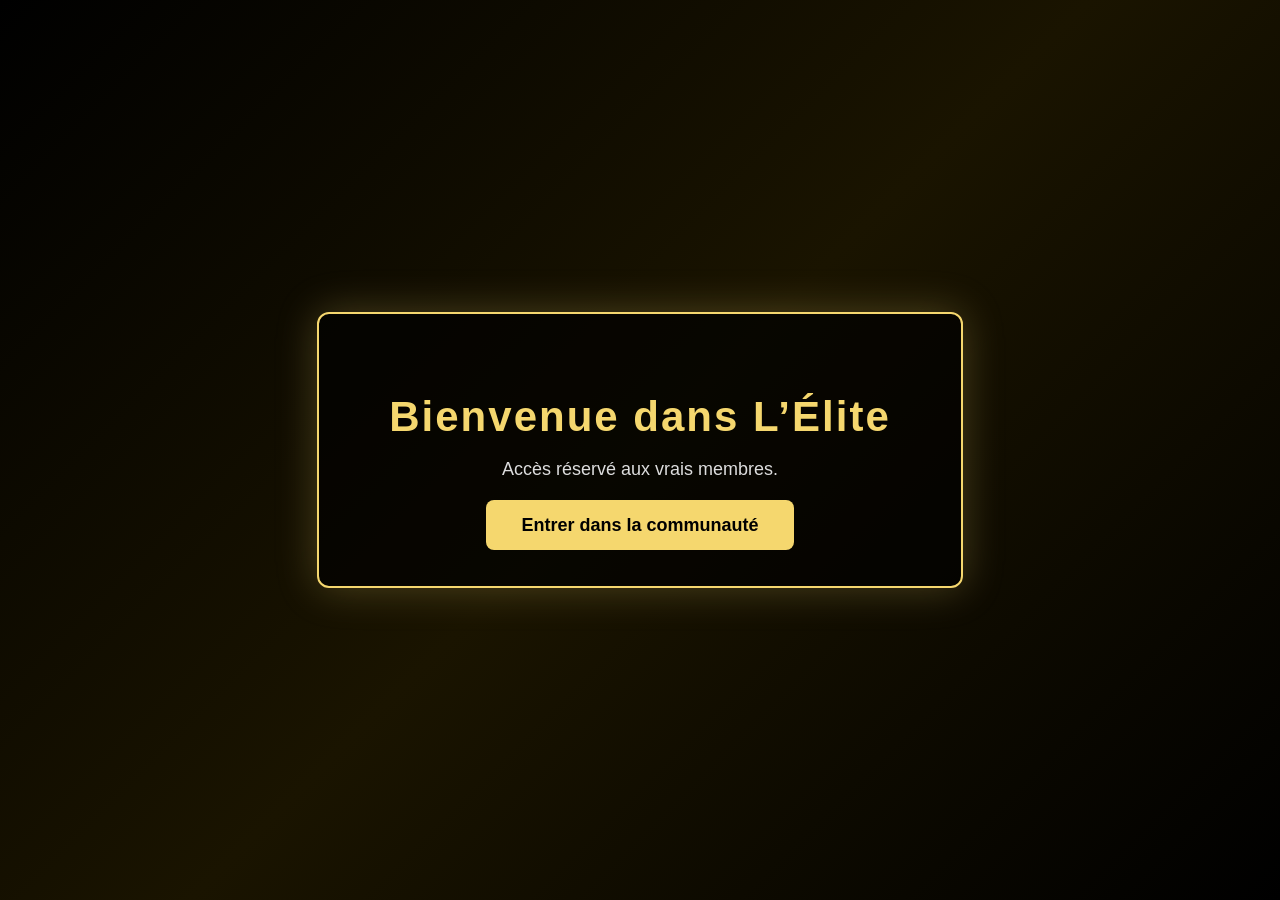
==== commit b995fc0b: "Update index.html" ====
--- a/index.html
+++ b/index.html
@@ -1,253 +1,88 @@
 <!DOCTYPE html>
 <html lang="fr">
 <head>
-  <meta charset="UTF-8" />
-  <meta name="viewport" content="width=device-width, initial-scale=1.0" />
-  <title>Serveur Minecraft – Accueil</title>
+    <meta charset="UTF-8">
+    <title>Bienvenue L'Élite</title>
 
-  <style>
-    /* Reset basique */
-    * {
-      margin: 0;
-      padding: 0;
-      box-sizing: border-box;
-      font-family: 'Segoe UI', sans-serif;
-    }
+    <style>
+        * {
+            box-sizing: border-box;
+        }
 
-    body {
-      min-height: 100vh;
-      color: white;
-      overflow-x: hidden;
-    }
+        body {
+            margin: 0;
+            height: 100vh;
+            background: linear-gradient(135deg, #000000, #1a1400, #000000);
+            display: flex;
+            justify-content: center;
+            align-items: center;
+            font-family: Arial, sans-serif;
+            color: #f5d76e;
+        }
 
-    /* === BACKGROUND OR & NOIR ANIMÉ === */
-    body::before {
-      content: "";
-      position: fixed;
-      inset: 0;
-      background:
-        radial-gradient(circle at 20% 30%, rgba(212,175,55,0.25), transparent 40%),
-        radial-gradient(circle at 80% 70%, rgba(212,175,55,0.15), transparent 45%),
-        linear-gradient(120deg, #000000, #0b0b0b, #1a1405);
-      background-size: 200% 200%;
-      animation: goldFlow 18s ease-in-out infinite;
-      z-index: -1;
-    }
+        .elite-container {
+            text-align: center;
+            padding: 50px 70px;
+            border: 2px solid #f5d76e;
+            border-radius: 12px;
+            background: rgba(0, 0, 0, 0.7);
+            box-shadow: 0 0 40px rgba(245, 215, 110, 0.25);
+            animation: fadeIn 1.5s ease;
+        }
 
-    @keyframes goldFlow {
-      0% { background-position: 0% 50%; }
-      50% { background-position: 100% 50%; }
-      100% { background-position: 0% 50%; }
-    }
+        h1 {
+            font-size: 42px;
+            margin-bottom: 15px;
+            letter-spacing: 2px;
+        }
 
-    /* === HERO === */
-    .hero {
-      height: 100vh;
-      display: flex;
-      flex-direction: column;
-      justify-content: center;
-      align-items: center;
-      text-align: center;
-      padding: 2rem;
-      backdrop-filter: blur(2px);
-    }
+        p {
+            font-size: 18px;
+            margin-bottom: 35px;
+            color: #ddd;
+        }
 
-    .hero h1 {
-      font-size: clamp(2.5rem, 5vw, 4rem);
-      background: linear-gradient(90deg, #f5d76e, #d4af37, #f5d76e);
-      background-size: 200% auto;
-      -webkit-background-clip: text;
-      -webkit-text-fill-color: transparent;
-      animation: goldText 6s linear infinite;
-      margin-bottom: 1rem;
-    }
+        .elite-btn {
+            text-decoration: none;
+            padding: 15px 35px;
+            font-size: 18px;
+            color: #000;
+            background: #f5d76e;
+            border-radius: 8px;
+            font-weight: bold;
+            transition: 0.3s ease;
+        }
 
-    @keyframes goldText {
-      0% { background-position: 0% center; }
-      100% { background-position: 200% center; }
-    }
+        .elite-btn:hover {
+            background: #fff1a8;
+            box-shadow: 0 0 25px #f5d76e;
+            transform: scale(1.05);
+        }
 
-    /* === TEXTE HERO PRO ANIMÉ === */
-    .hero h1 {
-      animation: goldText 6s linear infinite, glowPulse 4s ease-in-out infinite;
-    }
-
-    .hero-sub {
-      margin-top: 0.5rem;
-      font-size: 0.95rem;
-      letter-spacing: 0.15em;
-      text-transform: uppercase;
-      opacity: 0.75;
-      animation: fadeSlide 3s ease forwards;
-    }
-
-    @keyframes glowPulse {
-      0%, 100% {
-        text-shadow: 0 0 10px rgba(212,175,55,0.3);
-      }
-      50% {
-        text-shadow: 0 0 25px rgba(212,175,55,0.7);
-      }
-    }
-
-    @keyframes fadeSlide {
-      from {
-        opacity: 0;
-        transform: translateY(8px);
-      }
-      to {
-        opacity: 0.75;
-        transform: translateY(0);
-      }
-    }
-
-    /* === LIEN ANIMÉ === */
-    .hero-link {
-      margin-top: 1rem;
-      font-size: 0.95rem;
-      color: #f5d76e;
-      text-decoration: none;
-      letter-spacing: 0.08em;
-      opacity: 0.85;
-      transition: all 0.35s ease;
-      position: relative;
-    }
-
-    .hero-link::after {
-      content: "";
-      position: absolute;
-      left: 0;
-      bottom: -4px;
-      width: 0;
-      height: 2px;
-      background: linear-gradient(90deg, #d4af37, #f5d76e);
-      transition: width 0.35s ease;
-    }
-
-    .hero-link:hover {
-      opacity: 1;
-      transform: scale(1.05);
-      text-shadow: 0 0 15px rgba(212,175,55,0.6);
-    }
-
-    .hero-link:hover::after {
-      width: 100%;
-    }
-      to {
-        opacity: 0.75;
-        transform: translateY(0);
-      }
-    }
-    }
-
-    .hero p {
-      max-width: 600px;
-      font-size: 1.2rem;
-      opacity: 0.85;
-      margin-bottom: 2rem;
-    }
-
-    .buttons {
-      display: flex;
-      gap: 1rem;
-      flex-wrap: wrap;
-    }
-
-    .btn {
-      padding: 0.9rem 1.6rem;
-      border-radius: 999px;
-      text-decoration: none;
-      font-weight: 600;
-      transition: all 0.3s ease;
-    }
-
-    .btn-primary {
-      background: linear-gradient(135deg, #d4af37, #f5d76e);
-      color: black;
-    }
-
-    .btn-primary:hover {
-      transform: translateY(-2px);
-      box-shadow: 0 10px 25px rgba(212,175,55,0.35);
-    }
-
-    .btn-secondary {
-      border: 1px solid rgba(255,255,255,0.3);
-      color: white;
-    }
-
-    .btn-secondary:hover {
-      background: rgba(255,255,255,0.08);
-    }
-  
-
-    /* === PARTICULES STYLE NETHER (OR & NOIR) === */
-    .particles {
-      position: fixed;
-      inset: 0;
-      pointer-events: none;
-      overflow: hidden;
-      z-index: 0;
-    }
-
-    .particle {
-      position: absolute;
-      bottom: -10px;
-      width: 3px;
-      height: 3px;
-      background: rgba(212,175,55,0.8);
-      box-shadow: 0 0 6px rgba(212,175,55,0.8);
-      animation: rise linear infinite;
-      opacity: 0.8;
-    }
-
-    .particle.dark {
-      background: rgba(0,0,0,0.9);
-      box-shadow: 0 0 6px rgba(0,0,0,0.9);
-    }
-
-    @keyframes rise {
-      from {
-        transform: translateY(0) scale(1);
-        opacity: 0;
-      }
-      20% { opacity: 0.8; }
-      to {
-        transform: translateY(-110vh) scale(0.3);
-        opacity: 0;
-      }
-    }
-
-
+        @keyframes fadeIn {
+            from {
+                opacity: 0;
+                transform: translateY(20px);
+            }
+            to {
+                opacity: 1;
+                transform: translateY(0);
+            }
+        }
+    </style>
 </head>
 <body>
 
-  <!-- Particules Nether -->
-  <div class="particles">
-    <span class="particle" style="left:5%; animation-duration:14s; animation-delay:0s;"></span>
-    <span class="particle dark" style="left:15%; animation-duration:18s; animation-delay:3s;"></span>
-    <span class="particle" style="left:25%; animation-duration:12s; animation-delay:6s;"></span>
-    <span class="particle dark" style="left:40%; animation-duration:20s; animation-delay:2s;"></span>
-    <span class="particle" style="left:55%; animation-duration:16s; animation-delay:4s;"></span>
-    <span class="particle dark" style="left:70%; animation-duration:22s; animation-delay:1s;"></span>
-    <span class="particle" style="left:85%; animation-duration:15s; animation-delay:5s;"></span>
-  </div>
+    <div class="elite-container">
+        <h1>Bienvenue dans L’Élite</h1>
+        <p>Accès réservé aux vrais membres.</p>
 
-
-
-  <section class="hero">
-    <h1>Bienvenue sur l’Élite</h1>
-      <small class="hero-sub">Welcome to the Elite</small>
-      <a href="https://xkitsuneblazex1.wixsite.com/super-gamer-communit" class="hero-link" target="_blank">https://xkitsuneblazex1.wixsite.com/super-gamer-communit</a>
-    <p>
-      Un serveur Minecraft chill orienté build, créativité et bonne ambiance.
-      Joue tranquille, construis librement.
-    </p>
-    <div class="buttons">
-      <a href="#" class="btn btn-primary">Rejoindre le serveur</a>
-      <a href="#" class="btn btn-secondary">Discord</a>
+        <a class="elite-btn"
+           href="https://xkitsuneblazex1.wixsite.com/super-gamer-communit"
+           target="_blank">
+           Entrer dans la communauté
+        </a>
     </div>
-  </section>
 
 </body>
 </html>
